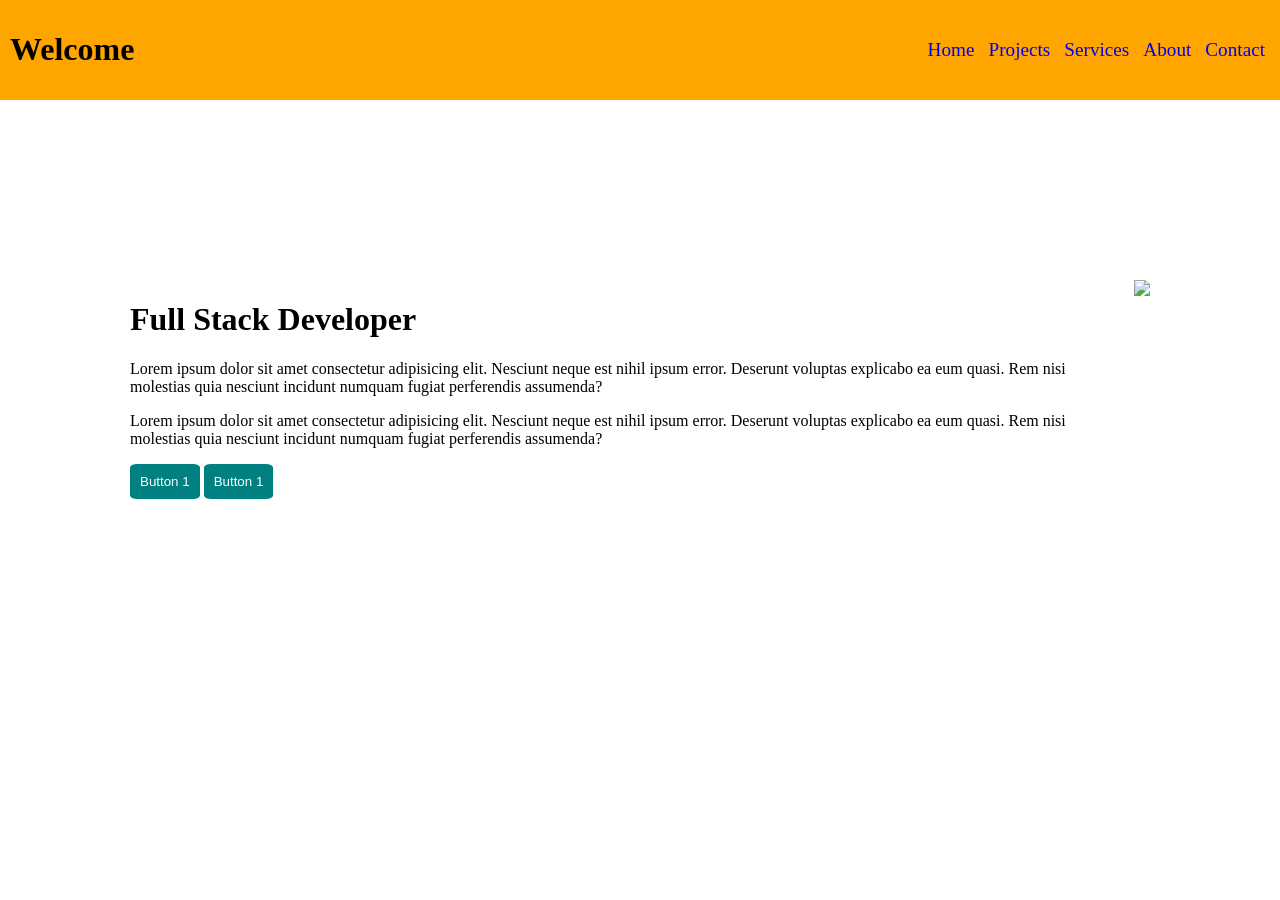
==== index.html @ e99b7ea9 "linked" ====
<!DOCTYPE html>
<html lang="en">
  <head>
    <meta charset="UTF-8" />
    <meta name="viewport" content="width=device-width, initial-scale=1.0" />
    <title>Your Name</title>
    <link rel="icon" type="image/x-icon" href="assets/images/ball.png" />
    <link rel="stylesheet" href="assets/styles.css" />
  </head>
  <body>
    <div class="container">
      <div class="header-row"> 
        <div class="box"><h1>Welcome</h1></div>
        <div class="box">
          <ul>
            <li><a href="#home">Home</a></li>
            <li><a href="#projects">Projects</a></li>
            <li><a href="#services">Services</a></li>
            <li><a href="#about">About</a></li>

            <li><a href="#contact">Contact</a></li>
          </ul>
        </div>
      </div>

      <div class="row" id="home">
        <div style="display: flex;padding-top: 50px;">
          <div class="box">
            <h1>Full Stack Developer</h1>
            <p>
              Lorem ipsum dolor sit amet consectetur adipisicing elit. Nesciunt
              neque est nihil ipsum error. Deserunt voluptas explicabo ea eum
              quasi. Rem nisi molestias quia nesciunt incidunt numquam fugiat
              perferendis assumenda?
            </p>
            <p>
              Lorem ipsum dolor sit amet consectetur adipisicing elit. Nesciunt
              neque est nihil ipsum error. Deserunt voluptas explicabo ea eum
              quasi. Rem nisi molestias quia nesciunt incidunt numquam fugiat
              perferendis assumenda?
            </p>
            <button>Button 1</button>
            <button>Button 1</button>
          </div>
          <div class="box">
            <img src="https://picsum.photos/id/2/400/400" />
          </div>
        </div>
      </div>

      <div id="projects" class="row" style="background-color: lightcoral">
        <h1>Projects</h1>
        <div style="display: flex">
          <div class="box">
            <h3><a href="https://github.com/kiran739642/mystore">Project 1</a></h3>
            
            <p>
              Lorem ipsum dolor sit amet consectetur adipisicing elit. Dolorem
              quia nobis eligendi reiciendis. Esse a possimus eum est veritatis
              aliquid ut eveniet. Et illum odio ut voluptates molestiae?
              Perspiciatis, ab.
            </p>
          </div>

          <div class="box">
            <h3>Project 2</h3>
            <p>
              Lorem ipsum dolor sit amet consectetur adipisicing elit. Dolorem
              quia nobis eligendi reiciendis. Esse a possimus eum est veritatis
              aliquid ut eveniet. Et illum odio ut voluptates molestiae?
              Perspiciatis, ab.
            </p>
          </div>

          <div class="box">
            <h3>Project 3</h3>
            <p>
              Lorem ipsum dolor sit amet consectetur adipisicing elit. Dolorem
              quia nobis eligendi reiciendis. Esse a possimus eum est veritatis
              aliquid ut eveniet. Et illum odio ut voluptates molestiae?
              Perspiciatis, ab.
            </p>
          </div>
        </div>
      </div>
      <div id="services" class="row" style="background-color: lightblue">
        <h1>Services</h1>
        <div style="display: flex">
          <div class="box">
            <h3>Web App Development</h3>
            <p>
              Lorem ipsum dolor sit amet consectetur adipisicing elit. Dolorem
              quia nobis eligendi reiciendis. Esse a possimus eum est veritatis
              aliquid ut eveniet. Et illum odio ut voluptates molestiae?
              Perspiciatis, ab.
            </p>
          </div>

          <div class="box">
            <h3>Mobile App Development</h3>
            <p>
              Lorem ipsum dolor sit amet consectetur adipisicing elit. Dolorem
              quia nobis eligendi reiciendis. Esse a possimus eum est veritatis
              aliquid ut eveniet. Et illum odio ut voluptates molestiae?
              Perspiciatis, ab.
            </p>
          </div>

          <div class="box">
            <h3>Backend Development</h3>
            <p>
              Lorem ipsum dolor sit amet consectetur adipisicing elit. Dolorem
              quia nobis eligendi reiciendis. Esse a possimus eum est veritatis
              aliquid ut eveniet. Et illum odio ut voluptates molestiae?
              Perspiciatis, ab.
            </p>
          </div>
        </div>
      </div>
      <div id="about" class="row">
        <h1>About</h1>
        <h3>
          Lorem ipsum dolor sit amet consectetur adipisicing elit. Facere sint
          optio labore a obcaecati. Ullam distinctio corrupti autem. Veritatis
          ipsa veniam deserunt asperiores nesciunt at provident itaque
          cupiditate vel dolor.
        </h3>
        <h2>Skills</h2>
        <h3>Java, Python, Reactjs</h3>
        <p>Display the logo of all the technologies you know.</p>
      </div>
      <div
        id="contact"
        class="row"
        style="background-color: lightgoldenrodyellow"
      >
        <h1>Contact</h1>
        <div style="display: flex">
         

          <div class="box">
            <h3>Contact Form</h3>
            <p>
             <input type="text" placeholder="Enter Name">
            </p>
            <p>
              <input type="email" placeholder="Enter Email">
             </p>
             <p>
              <textarea rows="10" cols="60" placeholder="Enter message"></textarea>
             </p>
             <button>Send</button>
          </div>

          <div class="box">
            <h3>Your/Company Name</h3>
            <p>
              <b>Address: </b>Lorem ipsum dolor sit amet consectetur adipisicing elit. Dolorem
              quia nobis eligendi reiciendis. Esse a possimus eum est veritatis
              aliquid ut eveniet. Et illum odio ut voluptates molestiae?
              Perspiciatis, ab.
            </p>
            <p>
              <b>Email Address: </b>sample@email.com
            </p>
            <p>
              <b>Phone Number: </b>+91 343 445 6789
            </p>
          </div>
        </div>
      </div>
      <div class="footer">@copyright 2024. All rights reserved.</div>
    </div>
  </body>
</html>
---- assets/styles.css ----
.container {
    position: fixed;
    overflow: auto;
    top: 0;
    left: 0;
    bottom: 0;
    right: 0;
    scroll-behavior: smooth;
    height: 100%;
  }

  .header-row {
    background-color: orange;
    display: flex;
    justify-content: space-between;
    align-items: center;
    position: sticky;
    top: 0px;
  }

  .header-row .box {
    padding: 10px;
  }

  .header-row li {
    display: inline;
    padding: 5px;
    font-size: larger;
  }

  .header-row a {
    text-decoration: none;
  }

  .header-row a:hover {
    text-decoration: underline;
  }

  .row {
    padding: 100px;
    height: 75%;
  }

  .row .box {
    padding: 20px;
    margin: 10px;
  }

  .footer {
    padding: 20px;
    margin: 0px;
    background-color: black;
    color: white;
    font-size: large;
  }

  button {
    background-color: teal;
    padding: 10px;
    color: white;
    border: none;
    border-radius: 10%;
  }
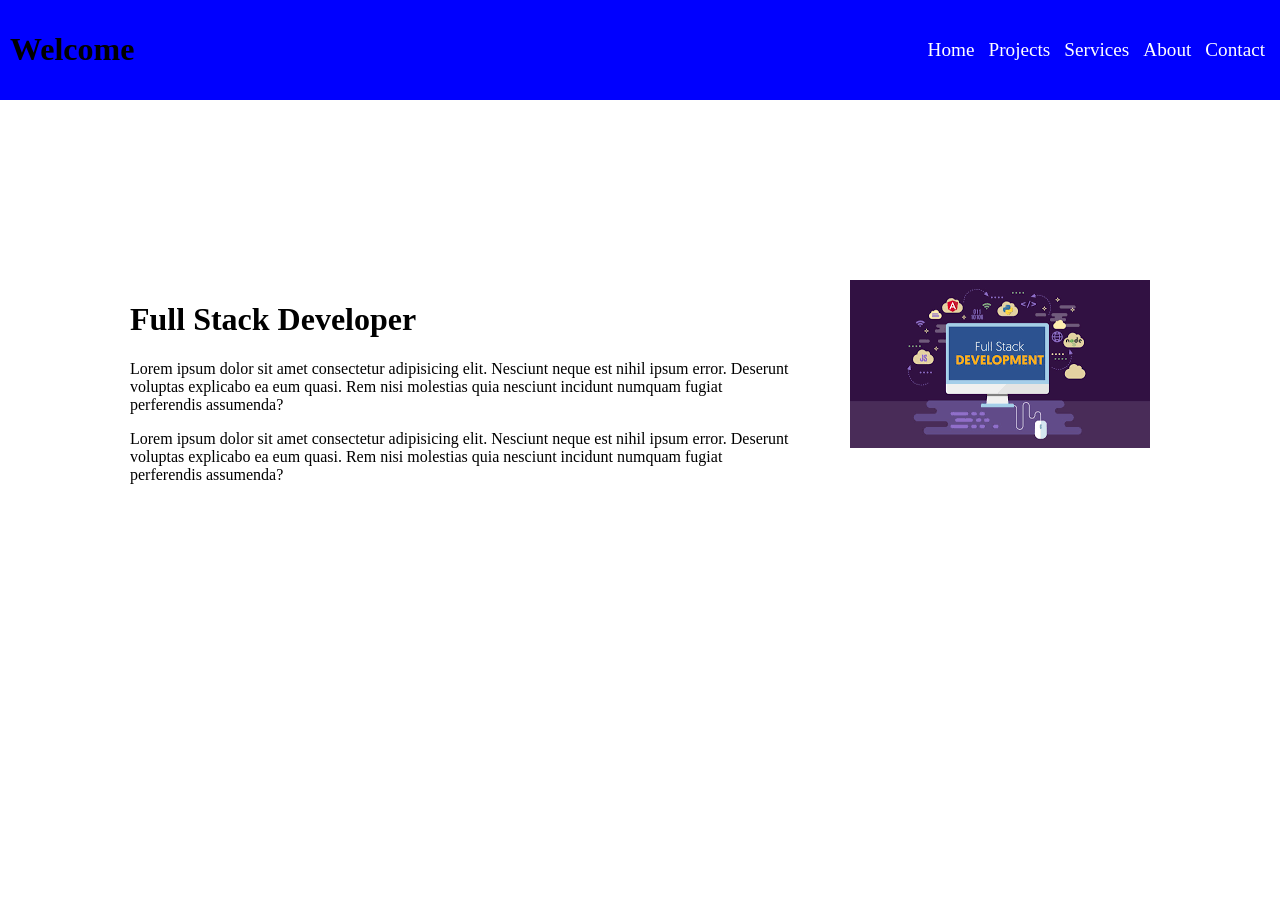
==== commit e0c7bea5: "add" ====
--- a/index.html
+++ b/index.html
@@ -17,7 +17,6 @@
             <li><a href="#projects">Projects</a></li>
             <li><a href="#services">Services</a></li>
             <li><a href="#about">About</a></li>
-
             <li><a href="#contact">Contact</a></li>
           </ul>
         </div>
@@ -39,11 +38,9 @@
               quasi. Rem nisi molestias quia nesciunt incidunt numquam fugiat
               perferendis assumenda?
             </p>
-            <button>Button 1</button>
-            <button>Button 1</button>
           </div>
           <div class="box">
-            <img src="https://picsum.photos/id/2/400/400" />
+            <img src="images\download.png" />
           </div>
         </div>
       </div>
@@ -52,7 +49,7 @@
         <h1>Projects</h1>
         <div style="display: flex">
           <div class="box">
-            <h3><a href="https://github.com/kiran739642/mystore">Project 1</a></h3>
+            <h3><a href="mybank\index.html">Project 1</a></h3>
             
             <p>
               Lorem ipsum dolor sit amet consectetur adipisicing elit. Dolorem
@@ -63,7 +60,7 @@
           </div>
 
           <div class="box">
-            <h3>Project 2</h3>
+            <h3> <a href="mybank/index.html">Project 2</a></h3>
             <p>
               Lorem ipsum dolor sit amet consectetur adipisicing elit. Dolorem
               quia nobis eligendi reiciendis. Esse a possimus eum est veritatis
@@ -112,7 +109,7 @@
               Lorem ipsum dolor sit amet consectetur adipisicing elit. Dolorem
               quia nobis eligendi reiciendis. Esse a possimus eum est veritatis
               aliquid ut eveniet. Et illum odio ut voluptates molestiae?
-              Perspiciatis, ab.
+              Perspiciatis, 
             </p>
           </div>
         </div>
--- a/assets/styles.css
+++ b/assets/styles.css
@@ -10,7 +10,7 @@
   }
 
   .header-row {
-    background-color: orange;
+    background-color: blue;
     display: flex;
     justify-content: space-between;
     align-items: center;
@@ -26,10 +26,12 @@
     display: inline;
     padding: 5px;
     font-size: larger;
+  
   }
 
   .header-row a {
     text-decoration: none;
+    color: white;
   }
 
   .header-row a:hover {
@@ -39,11 +41,13 @@
   .row {
     padding: 100px;
     height: 75%;
+    background-image: url('images\download.png');
   }
 
   .row .box {
     padding: 20px;
     margin: 10px;
+    
   }
 
   .footer {
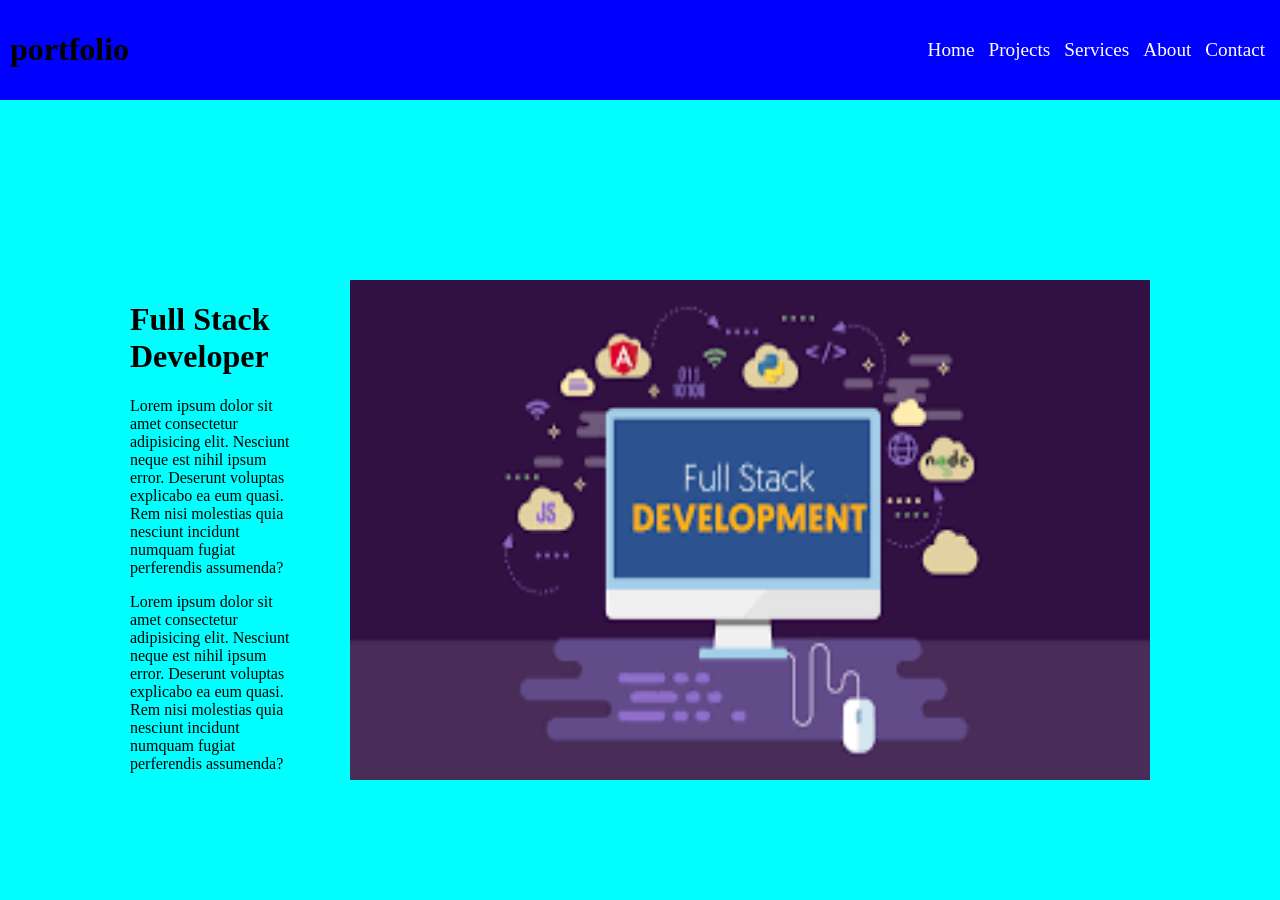
==== commit c97ddfc6: "add" ====
--- a/index.html
+++ b/index.html
@@ -3,14 +3,14 @@
   <head>
     <meta charset="UTF-8" />
     <meta name="viewport" content="width=device-width, initial-scale=1.0" />
-    <title>Your Name</title>
+    <title>welcome</title>
     <link rel="icon" type="image/x-icon" href="assets/images/ball.png" />
     <link rel="stylesheet" href="assets/styles.css" />
   </head>
   <body>
     <div class="container">
       <div class="header-row"> 
-        <div class="box"><h1>Welcome</h1></div>
+        <div class="box"><h1>portfolio</h1></div>
         <div class="box">
           <ul>
             <li><a href="#home">Home</a></li>
@@ -22,8 +22,8 @@
         </div>
       </div>
 
-      <div class="row" id="home">
-        <div style="display: flex;padding-top: 50px;">
+      <div class="row" id="home" >
+        <div style="display: flex;padding-top: 50px;" >
           <div class="box">
             <h1>Full Stack Developer</h1>
             <p>
@@ -40,7 +40,7 @@
             </p>
           </div>
           <div class="box">
-            <img src="images\download.png" />
+            <img src="images\download.png" width="800" height="500" style="padding: 0px;">
           </div>
         </div>
       </div>
@@ -48,9 +48,18 @@
       <div id="projects" class="row" style="background-color: lightcoral">
         <h1>Projects</h1>
         <div style="display: flex">
-          <div class="box">
-            <h3><a href="mybank\index.html">Project 1</a></h3>
-            
+          <div class="box" style="border-radius: 20px;background-color:white;">
+            <h3><a href="">Project1</a></h3>
+            <p>
+             this project is about a restaurant Lorem ipsum dolor sit amet consectetur adipisicing elit. Dolorem
+             quia nobis eligendi reiciendis. Esse a possimus eum est veritatis
+             aliquid ut eveniet. Et illum odio ut voluptates molestiae?
+             Perspiciatis, ab.
+            </p>
+          </div>
+
+          <div class="box" style="border-radius: 20px;background-color:white;">
+            <h3> <a href="">Project 2</a></h3>
             <p>
               Lorem ipsum dolor sit amet consectetur adipisicing elit. Dolorem
               quia nobis eligendi reiciendis. Esse a possimus eum est veritatis
@@ -59,18 +68,8 @@
             </p>
           </div>
 
-          <div class="box">
-            <h3> <a href="mybank/index.html">Project 2</a></h3>
-            <p>
-              Lorem ipsum dolor sit amet consectetur adipisicing elit. Dolorem
-              quia nobis eligendi reiciendis. Esse a possimus eum est veritatis
-              aliquid ut eveniet. Et illum odio ut voluptates molestiae?
-              Perspiciatis, ab.
-            </p>
-          </div>
-
-          <div class="box">
-            <h3>Project 3</h3>
+          <div class="box" style="border-radius: 20px;background-color:white;">
+            <h3><a href=""> Project 3</a></h3>
             <p>
               Lorem ipsum dolor sit amet consectetur adipisicing elit. Dolorem
               quia nobis eligendi reiciendis. Esse a possimus eum est veritatis
--- a/assets/styles.css
+++ b/assets/styles.css
@@ -41,7 +41,8 @@
   .row {
     padding: 100px;
     height: 75%;
-    background-image: url('images\download.png');
+    background-color:aqua;
+   
   }
 
   .row .box {
@@ -64,4 +65,4 @@
     color: white;
     border: none;
     border-radius: 10%;
-  }+  }
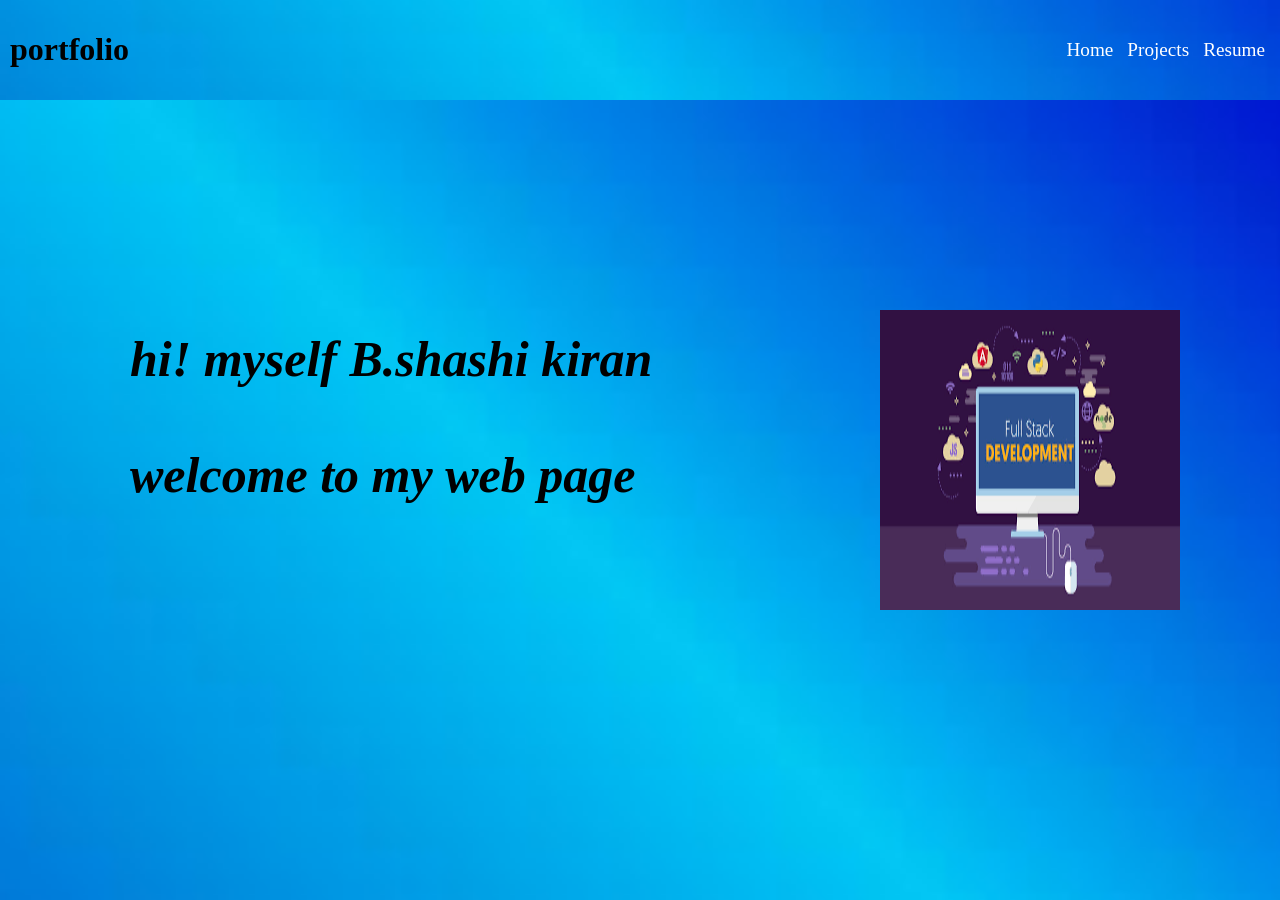
==== commit 3a2f9f3a: "updated" ====
--- a/index.html
+++ b/index.html
@@ -15,32 +15,22 @@
           <ul>
             <li><a href="#home">Home</a></li>
             <li><a href="#projects">Projects</a></li>
-            <li><a href="#services">Services</a></li>
-            <li><a href="#about">About</a></li>
-            <li><a href="#contact">Contact</a></li>
+            <li><a href="#resume">Resume</a></li>
           </ul>
         </div>
       </div>
 
       <div class="row" id="home" >
-        <div style="display: flex;padding-top: 50px;" >
+        <div style="display: flex;padding-top: 50px; font-style:italic;font-weight: bold; font-size:50px;" >
           <div class="box">
-            <h1>Full Stack Developer</h1>
-            <p>
-              Lorem ipsum dolor sit amet consectetur adipisicing elit. Nesciunt
-              neque est nihil ipsum error. Deserunt voluptas explicabo ea eum
-              quasi. Rem nisi molestias quia nesciunt incidunt numquam fugiat
-              perferendis assumenda?
-            </p>
-            <p>
-              Lorem ipsum dolor sit amet consectetur adipisicing elit. Nesciunt
-              neque est nihil ipsum error. Deserunt voluptas explicabo ea eum
-              quasi. Rem nisi molestias quia nesciunt incidunt numquam fugiat
-              perferendis assumenda?
+            <p >
+            hi! myself  B.shashi kiran
+            <br><br>  
+            welcome to my web page 
             </p>
           </div>
           <div class="box">
-            <img src="images\download.png" width="800" height="500" style="padding: 0px;">
+            <img src="images\download.png" width="300" height="300" style="padding: 0px;position: absolute; top: 310px; right: 100px;">
           </div>
         </div>
       </div>
@@ -49,7 +39,7 @@
         <h1>Projects</h1>
         <div style="display: flex">
           <div class="box" style="border-radius: 20px;background-color:white;">
-            <h3><a href="">Project1</a></h3>
+            <h3><a href="https://kiran739642.github.io/mystore/">Project1</a></h3>
             <p>
              this project is about a restaurant Lorem ipsum dolor sit amet consectetur adipisicing elit. Dolorem
              quia nobis eligendi reiciendis. Esse a possimus eum est veritatis
@@ -59,7 +49,7 @@
           </div>
 
           <div class="box" style="border-radius: 20px;background-color:white;">
-            <h3> <a href="">Project 2</a></h3>
+            <h3> <a href="https://kiran739642.github.io/mybank/">Project 2</a></h3>
             <p>
               Lorem ipsum dolor sit amet consectetur adipisicing elit. Dolorem
               quia nobis eligendi reiciendis. Esse a possimus eum est veritatis
@@ -77,13 +67,8 @@
               Perspiciatis, ab.
             </p>
           </div>
-        </div>
-      </div>
-      <div id="services" class="row" style="background-color: lightblue">
-        <h1>Services</h1>
-        <div style="display: flex">
-          <div class="box">
-            <h3>Web App Development</h3>
+          <div class="box" style="border-radius: 20px;background-color:white;">
+            <h3><a href="https://kiran739642.github.io/website/"> Project 4</a></h3>
             <p>
               Lorem ipsum dolor sit amet consectetur adipisicing elit. Dolorem
               quia nobis eligendi reiciendis. Esse a possimus eum est veritatis
@@ -91,9 +76,8 @@
               Perspiciatis, ab.
             </p>
           </div>
-
-          <div class="box">
-            <h3>Mobile App Development</h3>
+          <div class="box" style="border-radius: 20px;background-color:white;">
+            <h3><a href="https://kiran739642.github.io/Socialmedia/"> Project 5</a></h3>
             <p>
               Lorem ipsum dolor sit amet consectetur adipisicing elit. Dolorem
               quia nobis eligendi reiciendis. Esse a possimus eum est veritatis
@@ -101,71 +85,69 @@
               Perspiciatis, ab.
             </p>
           </div>
-
-          <div class="box">
-            <h3>Backend Development</h3>
-            <p>
-              Lorem ipsum dolor sit amet consectetur adipisicing elit. Dolorem
-              quia nobis eligendi reiciendis. Esse a possimus eum est veritatis
-              aliquid ut eveniet. Et illum odio ut voluptates molestiae?
-              Perspiciatis, 
-            </p>
-          </div>
         </div>
       </div>
-      <div id="about" class="row">
-        <h1>About</h1>
-        <h3>
-          Lorem ipsum dolor sit amet consectetur adipisicing elit. Facere sint
-          optio labore a obcaecati. Ullam distinctio corrupti autem. Veritatis
-          ipsa veniam deserunt asperiores nesciunt at provident itaque
-          cupiditate vel dolor.
-        </h3>
-        <h2>Skills</h2>
-        <h3>Java, Python, Reactjs</h3>
-        <p>Display the logo of all the technologies you know.</p>
-      </div>
-      <div
-        id="contact"
-        class="row"
-        style="background-color: lightgoldenrodyellow"
-      >
-        <h1>Contact</h1>
+      <div id="resume" class="row" style="background-color: lightblue; color:white;">
+        <h1>Services</h1>
         <div style="display: flex">
-         
+          <div class="header">
+            <h1>John Doe</h1>
+            <p>Web Developer | UI/UX Designer</p>
+          </div>
+        <div class="section contact-info">
+            <h2>Contact Information</h2>
+            <div class="contact-details">
+                <p>Email: <span>johndoe@example.com</span></p>
+                <p>Phone: <span>+123 456 7890</span></p>
+                <p>Website: <span>www.johndoe.com</span></p>
+                <p>Location: <span>New York, USA</span></p>
+            </div>
+        </div>
 
-          <div class="box">
-            <h3>Contact Form</h3>
-            <p>
-             <input type="text" placeholder="Enter Name">
-            </p>
-            <p>
-              <input type="email" placeholder="Enter Email">
-             </p>
-             <p>
-              <textarea rows="10" cols="60" placeholder="Enter message"></textarea>
-             </p>
-             <button>Send</button>
-          </div>
+        <!-- Skills -->
+        <div class="section skills">
+            <h2>Skills</h2>
+            <ul class="list">
+                <li>HTML, CSS, JavaScript</li>
+                <li>React & Angular</li>
+                <li>UI/UX Design</li>
+                <li>Backend: Node.js, Express</li>
+                <li>Database: MongoDB, MySQL</li>
+            </ul>
+        </div>
 
-          <div class="box">
-            <h3>Your/Company Name</h3>
-            <p>
-              <b>Address: </b>Lorem ipsum dolor sit amet consectetur adipisicing elit. Dolorem
-              quia nobis eligendi reiciendis. Esse a possimus eum est veritatis
-              aliquid ut eveniet. Et illum odio ut voluptates molestiae?
-              Perspiciatis, ab.
-            </p>
-            <p>
-              <b>Email Address: </b>sample@email.com
-            </p>
-            <p>
-              <b>Phone Number: </b>+91 343 445 6789
-            </p>
-          </div>
+        <!-- Experience -->
+        <div class="section experience">
+            <h2>Work Experience</h2>
+            
+            <div class="job">
+                <p><strong>Senior Web Developer</strong> - XYZ Tech (2020 - Present)</p>
+                <ul class="list">
+                    <li>Developed and maintained company website</li>
+                    <li>Implemented modern UI/UX design practices</li>
+                    <li>Optimized website for performance and SEO</li>
+                </ul>
+            </div>
+            
+            <div class="job">
+                <p><strong>Frontend Developer</strong> - ABC Corp (2018 - 2020)</p>
+                <ul class="list">
+                    <li>Created interactive UI components</li>
+                    <li>Worked with React and Vue.js frameworks</li>
+                    <li>Ensured cross-browser compatibility</li>
+                </ul>
+            </div>
+        </div>
+
+        <!-- Education -->
+        <div class="section education">
+            <h2>Education</h2>
+            <div class="edu-info">
+                <p><strong>Bachelor of Computer Science</strong> - University of XYZ (2014 - 2018)</p>
+            </div>
         </div>
       </div>
-      <div class="footer">@copyright 2024. All rights reserved.</div>
     </div>
+    <div class="footer" style="background-color: blueviolet;">@copyright 2024. All rights reserved.</div>
   </body>
 </html>
--- a/assets/styles.css
+++ b/assets/styles.css
@@ -16,6 +16,11 @@
     align-items: center;
     position: sticky;
     top: 0px;
+    background-image: url('../images/bg1.jpeg');
+    background-repeat: no-repeat;
+    background-size: cover;
+    background-position: center;
+    z-index: 1000;
   }
 
   .header-row .box {
@@ -41,13 +46,16 @@
   .row {
     padding: 100px;
     height: 75%;
-    background-color:aqua;
-   
-  }
+    background-image: url('../images/bg1.jpeg');
+    background-repeat: no-repeat;
+    background-size: cover;
+    background-position: center;
+}
 
   .row .box {
     padding: 20px;
     margin: 10px;
+  
     
   }
 
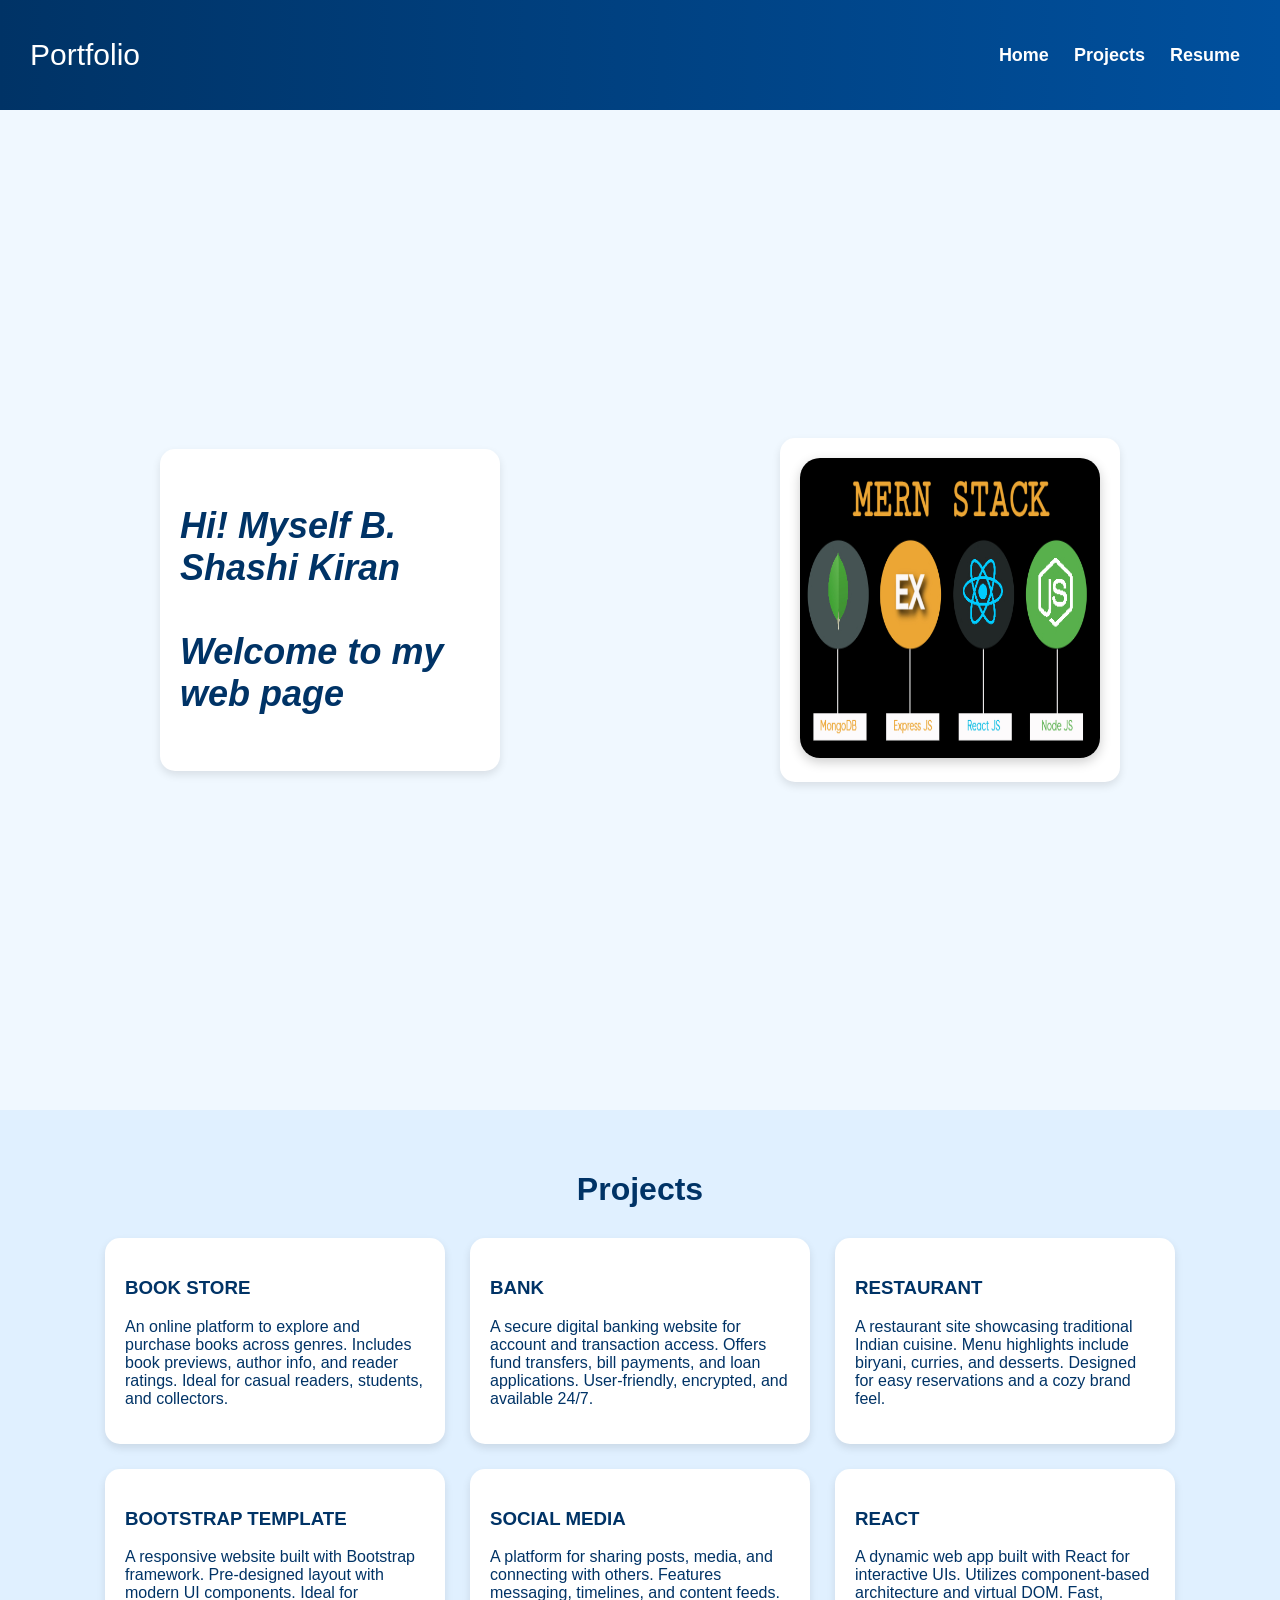
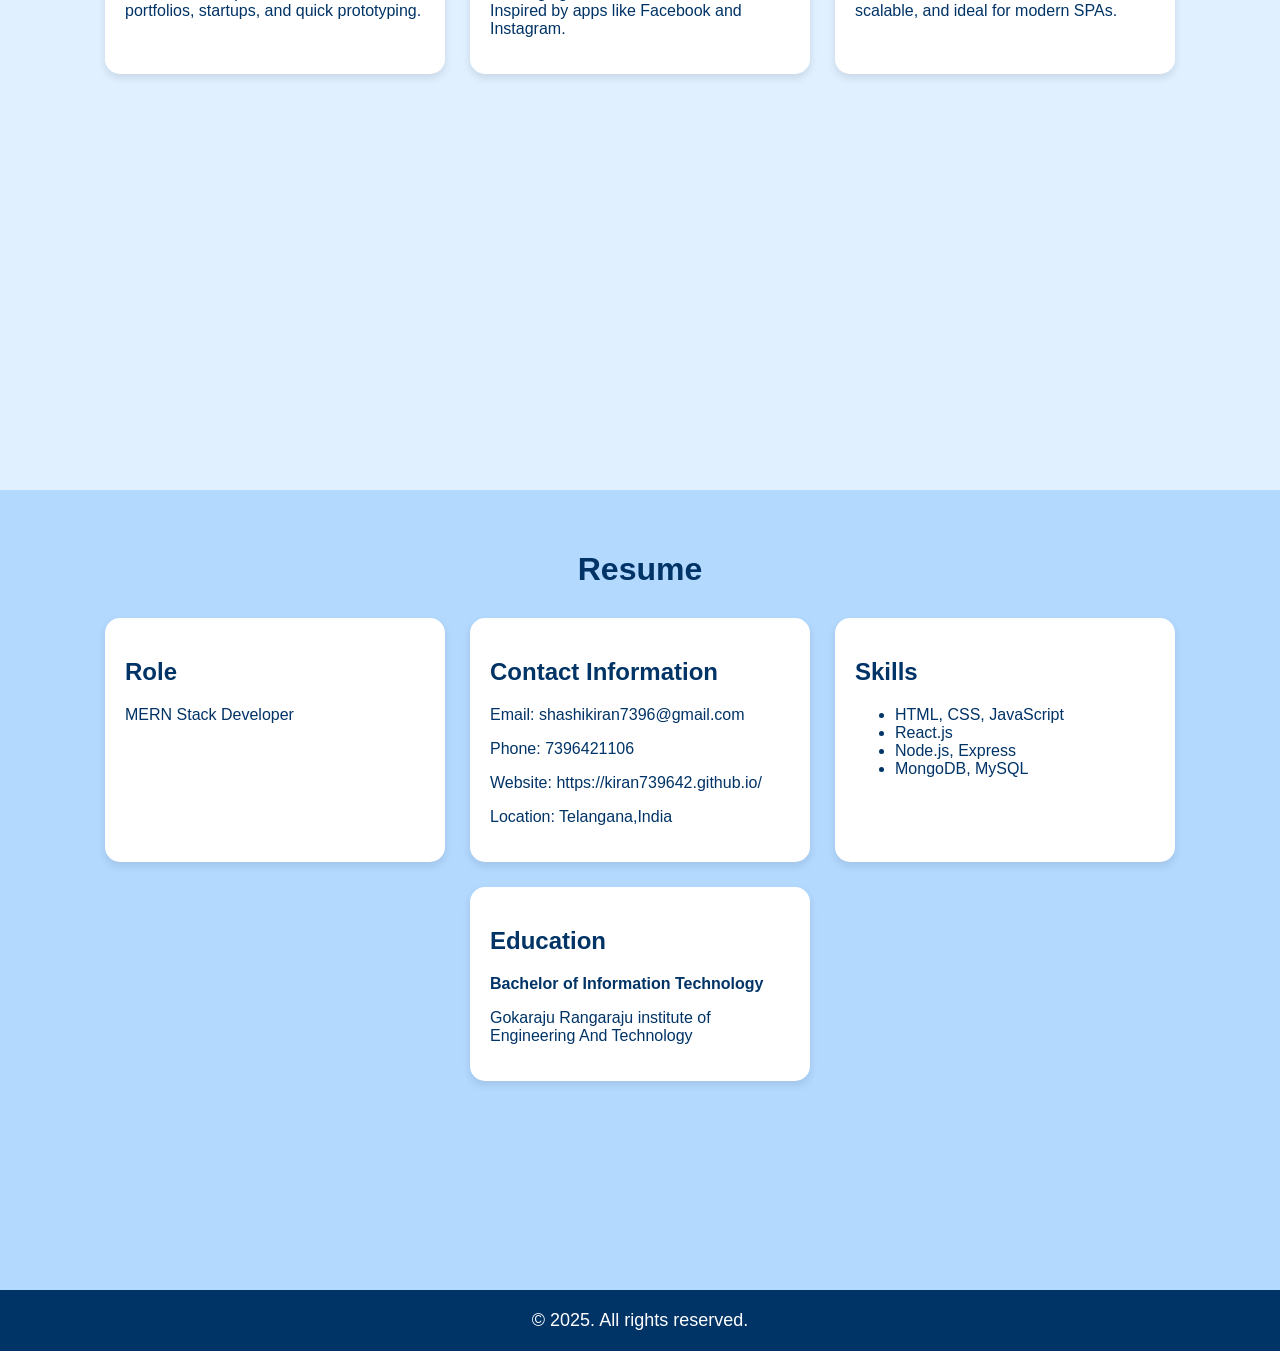
==== commit 2b5f4021: "updated" ====
--- a/index.html
+++ b/index.html
@@ -1,153 +1,136 @@
 <!DOCTYPE html>
 <html lang="en">
-  <head>
-    <meta charset="UTF-8" />
-    <meta name="viewport" content="width=device-width, initial-scale=1.0" />
-    <title>welcome</title>
-    <link rel="icon" type="image/x-icon" href="assets/images/ball.png" />
-    <link rel="stylesheet" href="assets/styles.css" />
-  </head>
-  <body>
-    <div class="container">
-      <div class="header-row"> 
-        <div class="box"><h1>portfolio</h1></div>
+<head>
+  <meta charset="UTF-8" />
+  <meta name="viewport" content="width=device-width, initial-scale=1.0"/>
+  <title>Portfolio - B.Shashi Kiran</title>
+  <link rel="icon" type="image/x-icon" href="assets/images/ball.png" />
+  <link rel="stylesheet" href="assets/styles.css" />
+</head>
+<body>
+  <div class="header-row">
+  <div style="font-size:30px"; >Portfolio</div>
+  <ul style="font-size:large;">
+    <li><a href="#home">Home</a></li>
+    <li><a href="#projects">Projects</a></li>
+    <li><a href="#resume">Resume</a></li>
+  </ul>
+</div>
+
+
+    <!-- Home Section -->
+    <div class="row" id="home">
+      <div class="intro">
         <div class="box">
-          <ul>
-            <li><a href="#home">Home</a></li>
-            <li><a href="#projects">Projects</a></li>
-            <li><a href="#resume">Resume</a></li>
-          </ul>
+          <p>
+            Hi! Myself <strong>B. Shashi Kiran</strong><br><br>
+            Welcome to my web page
+          </p>
         </div>
-      </div>
-
-      <div class="row" id="home" >
-        <div style="display: flex;padding-top: 50px; font-style:italic;font-weight: bold; font-size:50px;" >
-          <div class="box">
-            <p >
-            hi! myself  B.shashi kiran
-            <br><br>  
-            welcome to my web page 
-            </p>
-          </div>
-          <div class="box">
-            <img src="images\download.png" width="300" height="300" style="padding: 0px;position: absolute; top: 310px; right: 100px;">
-          </div>
-        </div>
-      </div>
-
-      <div id="projects" class="row" style="background-color: lightcoral">
-        <h1>Projects</h1>
-        <div style="display: flex">
-          <div class="box" style="border-radius: 20px;background-color:white;">
-            <h3><a href="https://kiran739642.github.io/mystore/">Project1</a></h3>
-            <p>
-             this project is about a restaurant Lorem ipsum dolor sit amet consectetur adipisicing elit. Dolorem
-             quia nobis eligendi reiciendis. Esse a possimus eum est veritatis
-             aliquid ut eveniet. Et illum odio ut voluptates molestiae?
-             Perspiciatis, ab.
-            </p>
-          </div>
-
-          <div class="box" style="border-radius: 20px;background-color:white;">
-            <h3> <a href="https://kiran739642.github.io/mybank/">Project 2</a></h3>
-            <p>
-              Lorem ipsum dolor sit amet consectetur adipisicing elit. Dolorem
-              quia nobis eligendi reiciendis. Esse a possimus eum est veritatis
-              aliquid ut eveniet. Et illum odio ut voluptates molestiae?
-              Perspiciatis, ab.
-            </p>
-          </div>
-
-          <div class="box" style="border-radius: 20px;background-color:white;">
-            <h3><a href=""> Project 3</a></h3>
-            <p>
-              Lorem ipsum dolor sit amet consectetur adipisicing elit. Dolorem
-              quia nobis eligendi reiciendis. Esse a possimus eum est veritatis
-              aliquid ut eveniet. Et illum odio ut voluptates molestiae?
-              Perspiciatis, ab.
-            </p>
-          </div>
-          <div class="box" style="border-radius: 20px;background-color:white;">
-            <h3><a href="https://kiran739642.github.io/website/"> Project 4</a></h3>
-            <p>
-              Lorem ipsum dolor sit amet consectetur adipisicing elit. Dolorem
-              quia nobis eligendi reiciendis. Esse a possimus eum est veritatis
-              aliquid ut eveniet. Et illum odio ut voluptates molestiae?
-              Perspiciatis, ab.
-            </p>
-          </div>
-          <div class="box" style="border-radius: 20px;background-color:white;">
-            <h3><a href="https://kiran739642.github.io/Socialmedia/"> Project 5</a></h3>
-            <p>
-              Lorem ipsum dolor sit amet consectetur adipisicing elit. Dolorem
-              quia nobis eligendi reiciendis. Esse a possimus eum est veritatis
-              aliquid ut eveniet. Et illum odio ut voluptates molestiae?
-              Perspiciatis, ab.
-            </p>
-          </div>
-        </div>
-      </div>
-      <div id="resume" class="row" style="background-color: lightblue; color:white;">
-        <h1>Services</h1>
-        <div style="display: flex">
-          <div class="header">
-            <h1>John Doe</h1>
-            <p>Web Developer | UI/UX Designer</p>
-          </div>
-        <div class="section contact-info">
-            <h2>Contact Information</h2>
-            <div class="contact-details">
-                <p>Email: <span>johndoe@example.com</span></p>
-                <p>Phone: <span>+123 456 7890</span></p>
-                <p>Website: <span>www.johndoe.com</span></p>
-                <p>Location: <span>New York, USA</span></p>
-            </div>
-        </div>
-
-        <!-- Skills -->
-        <div class="section skills">
-            <h2>Skills</h2>
-            <ul class="list">
-                <li>HTML, CSS, JavaScript</li>
-                <li>React & Angular</li>
-                <li>UI/UX Design</li>
-                <li>Backend: Node.js, Express</li>
-                <li>Database: MongoDB, MySQL</li>
-            </ul>
-        </div>
-
-        <!-- Experience -->
-        <div class="section experience">
-            <h2>Work Experience</h2>
-            
-            <div class="job">
-                <p><strong>Senior Web Developer</strong> - XYZ Tech (2020 - Present)</p>
-                <ul class="list">
-                    <li>Developed and maintained company website</li>
-                    <li>Implemented modern UI/UX design practices</li>
-                    <li>Optimized website for performance and SEO</li>
-                </ul>
-            </div>
-            
-            <div class="job">
-                <p><strong>Frontend Developer</strong> - ABC Corp (2018 - 2020)</p>
-                <ul class="list">
-                    <li>Created interactive UI components</li>
-                    <li>Worked with React and Vue.js frameworks</li>
-                    <li>Ensured cross-browser compatibility</li>
-                </ul>
-            </div>
-        </div>
-
-        <!-- Education -->
-        <div class="section education">
-            <h2>Education</h2>
-            <div class="edu-info">
-                <p><strong>Bachelor of Computer Science</strong> - University of XYZ (2014 - 2018)</p>
-            </div>
+        <div class="box">
+          <img src="images\MERN_Stack.webp" width="300" height="300" alt="Profile Image">
         </div>
       </div>
     </div>
-    <div class="footer" style="background-color: blueviolet;">@copyright 2024. All rights reserved.</div>
-  </body>
-</html>+
+    <!-- Projects Section -->
+    <div id="projects" class="row projects">
+      <h1>Projects</h1>
+      <div class="project-cards">
+        <!-- Project Boxes -->
+       <div class="box">
+  <h3><a href="https://kiran739642.github.io/mystore/">BOOK STORE</a></h3>
+  <p>
+    An online platform to explore and purchase books across genres.  
+    Includes book previews, author info, and reader ratings.  
+    Ideal for casual readers, students, and collectors.
+  </p>
+</div>
+
+<div class="box">
+  <h3><a href="https://kiran739642.github.io/mybank/">BANK</a></h3>
+  <p>
+    A secure digital banking website for account and transaction access.  
+    Offers fund transfers, bill payments, and loan applications.  
+    User-friendly, encrypted, and available 24/7.
+  </p>
+</div>
+
+<div class="box">
+  <h3><a href="https://react-store-virid-alpha.vercel.app/">RESTAURANT</a></h3>
+  <p>
+    A restaurant site showcasing traditional Indian cuisine.  
+    Menu highlights include biryani, curries, and desserts.  
+    Designed for easy reservations and a cozy brand feel.
+  </p>
+</div>
+
+<div class="box">
+  <h3><a href="https://kiran739642.github.io/website/">BOOTSTRAP TEMPLATE</a></h3>
+  <p>
+    A responsive website built with Bootstrap framework.  
+    Pre-designed layout with modern UI components.  
+    Ideal for portfolios, startups, and quick prototyping.
+  </p>
+</div>
+
+<div class="box">
+  <h3><a href="https://kiran739642.github.io/Socialmedia/">SOCIAL MEDIA</a></h3>
+  <p>
+    A platform for sharing posts, media, and connecting with others.  
+    Features messaging, timelines, and content feeds.  
+    Inspired by apps like Facebook and Instagram.
+  </p>
+</div>
+
+<div class="box">
+  <h3><a href="https://kiran739642.github.io/build/">REACT</a></h3>
+  <p>
+    A dynamic web app built with React for interactive UIs.  
+    Utilizes component-based architecture and virtual DOM.  
+    Fast, scalable, and ideal for modern SPAs.
+  </p>
+</div>
+
+      </div>
+    </div>
+
+    <!-- Resume Section -->
+    <div id="resume" class="row resume">
+      <h1>Resume</h1>
+      <div class="resume-content">
+        <div class="box">
+          <h2>Role</h2>
+          <p>MERN Stack Developer</p>
+        </div>
+        <div class="box">
+          <h2>Contact Information</h2>
+          <p>Email: <span>shashikiran7396@gmail.com</span></p>
+          <p>Phone: <span>7396421106</span></p>
+          <p>Website: <span>https://kiran739642.github.io/</span></p>
+          <p>Location: <span>Telangana,India</span></p>
+        </div>
+        <div class="box">
+          <h2>Skills</h2>
+          <ul>
+            <li>HTML, CSS, JavaScript</li>
+            <li>React.js</li>
+            <li>Node.js, Express</li>
+            <li>MongoDB, MySQL</li>
+          </ul>
+        </div>
+        <div class="box">
+          <h2>Education</h2>
+          <p><strong>Bachelor of Information Technology</strong></p>
+          <p>Gokaraju Rangaraju institute of Engineering And Technology</p>
+        </div>
+      </div>
+    </div>
+
+    <!-- Footer -->
+    <div class="footer">
+      &copy; 2025. All rights reserved.
+    </div>
+  </div>
+</body>
+</html>
--- a/assets/styles.css
+++ b/assets/styles.css
@@ -1,76 +1,162 @@
-.container {
-    position: fixed;
-    overflow: auto;
-    top: 0;
-    left: 0;
-    bottom: 0;
-    right: 0;
-    scroll-behavior: smooth;
-    height: 100%;
-  }
-
-  .header-row {
-    background-color: blue;
-    display: flex;
-    justify-content: space-between;
-    align-items: center;
-    position: sticky;
-    top: 0px;
-    background-image: url('../images/bg1.jpeg');
-    background-repeat: no-repeat;
-    background-size: cover;
-    background-position: center;
-    z-index: 1000;
-  }
-
-  .header-row .box {
-    padding: 10px;
-  }
-
-  .header-row li {
-    display: inline;
-    padding: 5px;
-    font-size: larger;
-  
-  }
-
-  .header-row a {
-    text-decoration: none;
-    color: white;
-  }
-
-  .header-row a:hover {
-    text-decoration: underline;
-  }
-
-  .row {
-    padding: 100px;
-    height: 75%;
-    background-image: url('../images/bg1.jpeg');
-    background-repeat: no-repeat;
-    background-size: cover;
-    background-position: center;
+body {
+  margin: 0;
+  font-family: 'Segoe UI', sans-serif;
+  background-color: #f0f8ff;
+  color: #003366;
 }
 
-  .row .box {
-    padding: 20px;
-    margin: 10px;
-  
-    
-  }
+.container {
+  position: fixed;
+  overflow: auto;
+  top: 0;
+  left: 0;
+  bottom: 0;
+  right: 0;
+  scroll-behavior: smooth;
+  height: 100%;
+}
 
-  .footer {
-    padding: 20px;
-    margin: 0px;
-    background-color: black;
-    color: white;
-    font-size: large;
-  }
+/* Header */
+.header-row {
+  background: linear-gradient(to right, #003366, #00509e);
+  color: white;
+  display: flex;
+  justify-content: space-between;
+  align-items: center;
+  position: sticky;
+  top: 0;
+  padding: 10px 30px;
+  z-index: 1000;
+  height: 10vh;
+}
 
-  button {
-    background-color: teal;
-    padding: 10px;
-    color: white;
-    border: none;
-    border-radius: 10%;
-  }
+.header-row .box h1 {
+  margin: 0;
+  font-size: 28px;
+  letter-spacing: 2px;
+}
+
+.header-row ul {
+  list-style: none;
+  margin: 0;
+  padding: 0;
+}
+
+.header-row li {
+  display: inline;
+  margin: 0 10px;
+}
+
+.header-row a {
+  text-decoration: none;
+  color: white;
+  font-weight: bold;
+  transition: color 0.3s ease;
+}
+
+.header-row a:hover {
+  color: #ffd700;
+}
+
+/* Home Section */
+#home .intro {
+  display: flex;
+  justify-content: space-around;
+  align-items: center;
+  padding: 50px 20px;
+  flex-wrap: wrap;
+  height: 100vh;
+}
+
+#home .box p {
+  font-size: 36px;
+  font-style: italic;
+  font-weight: bold;
+  max-width: 500px;
+}
+
+#home img {
+  border-radius: 20px;
+  box-shadow: 0 4px 12px rgba(0,0,0,0.2);
+}
+
+/* Projects Section */
+.projects {
+  background-color: #e0f0ff;
+  padding: 40px 20px;
+  height:100vh;
+}
+
+.project-cards {
+  display: flex;
+  flex-wrap: wrap;
+  justify-content: center;
+  gap: 25px;
+}
+
+.projects h1 {
+  text-align: center;
+  width: 100%;
+  margin-bottom: 30px;
+  color: #003366;
+}
+
+.box {
+  background-color: white;
+  padding: 20px;
+  border-radius: 15px;
+  width: 300px;
+  box-shadow: 0 4px 8px rgba(0,0,0,0.1);
+  transition: transform 0.3s;
+}
+
+.box:hover {
+  transform: translateY(-5px);
+}
+
+.box h3 a {
+  text-decoration: none;
+  color: #003366;
+}
+
+.box h3 a:hover {
+  color: #0077cc;
+}
+
+/* Resume Section */
+.resume {
+  background-color: #b3d9ff;
+  color: #003366;
+  padding: 40px 20px;
+  height: 80vh;
+}
+
+.resume h1 {
+  text-align: center;
+  margin-bottom: 30px;
+}
+
+.resume-content {
+  display: flex;
+  flex-wrap: wrap;
+  justify-content: center;
+  gap: 25px;
+}
+
+.resume .box {
+  background-color: white;
+  color: #003366;
+  width: 300px;
+  padding: 20px;
+  border-radius: 15px;
+  box-shadow: 0 4px 8px rgba(0,0,0,0.1);
+}
+
+/* Footer */
+.footer {
+  text-align: center;
+  background-color: #003366;
+  color: white;
+  padding: 20px;
+  font-size: large;
+}
